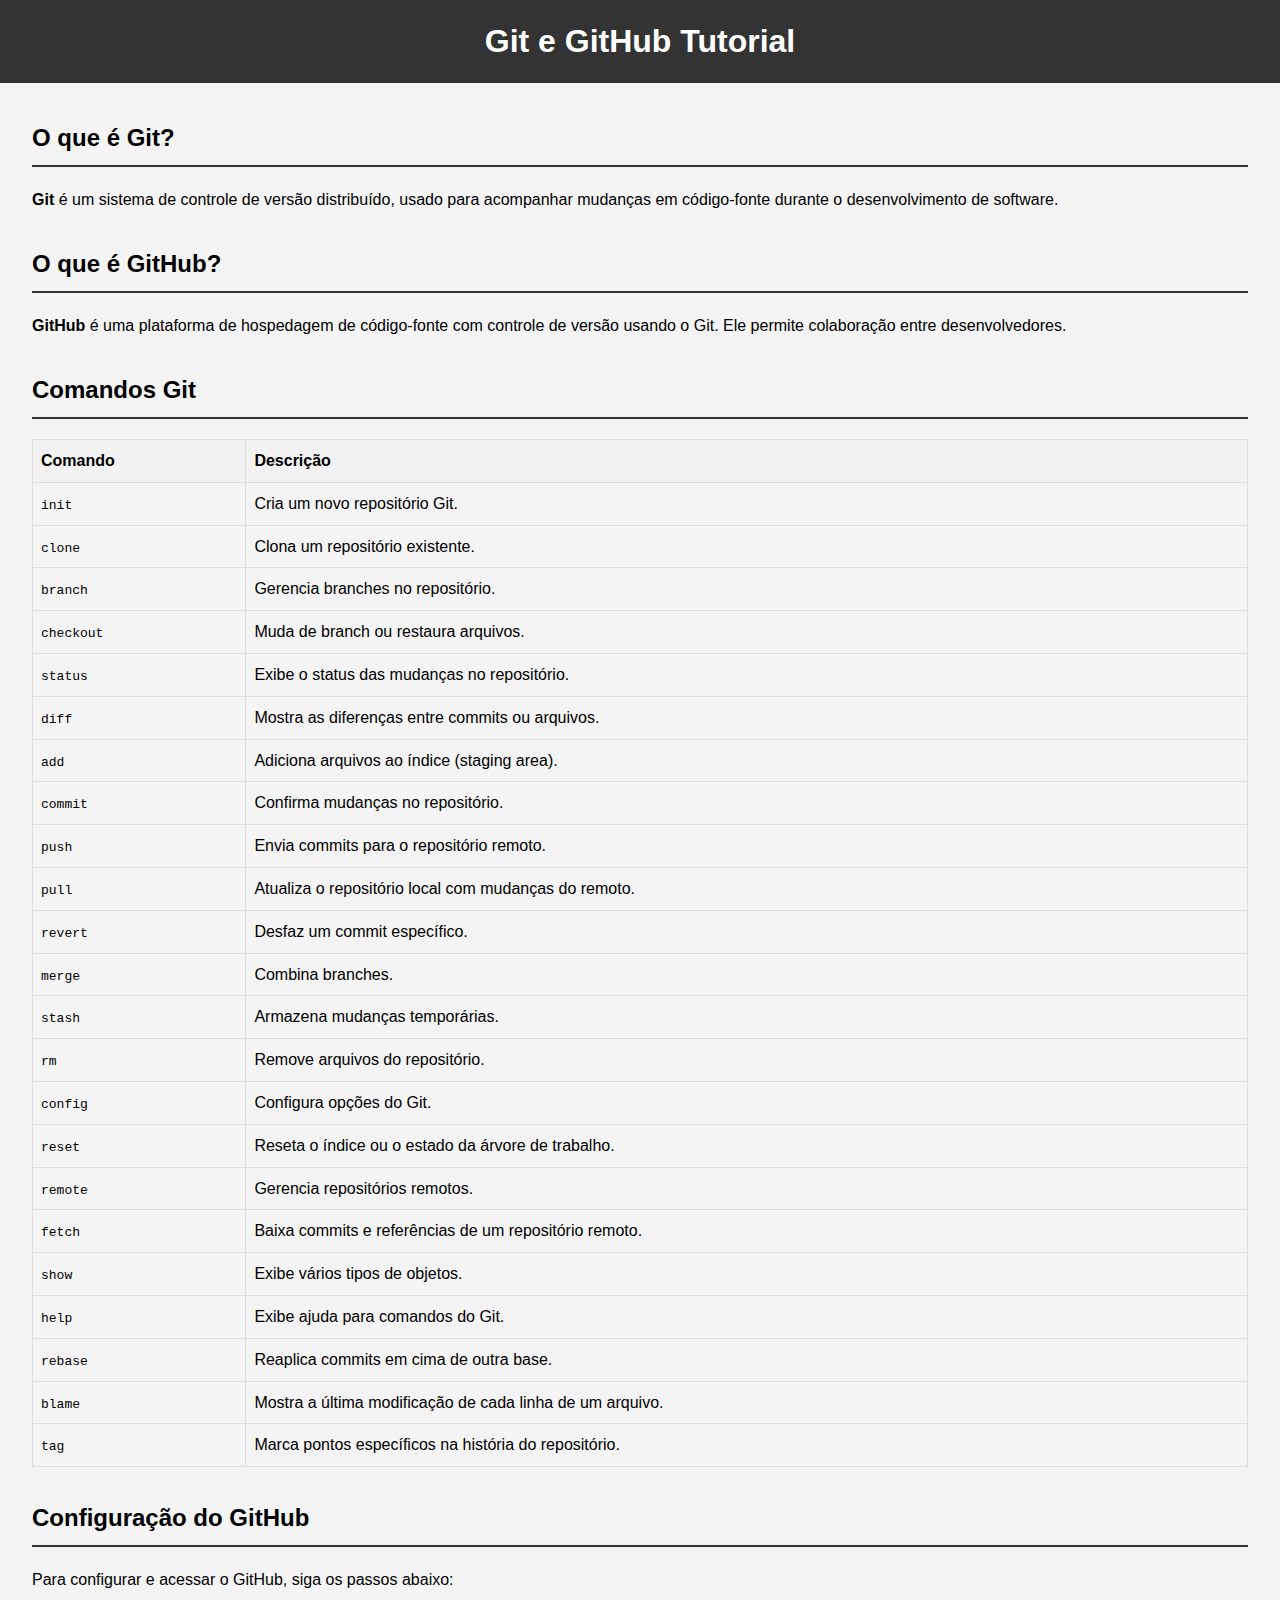
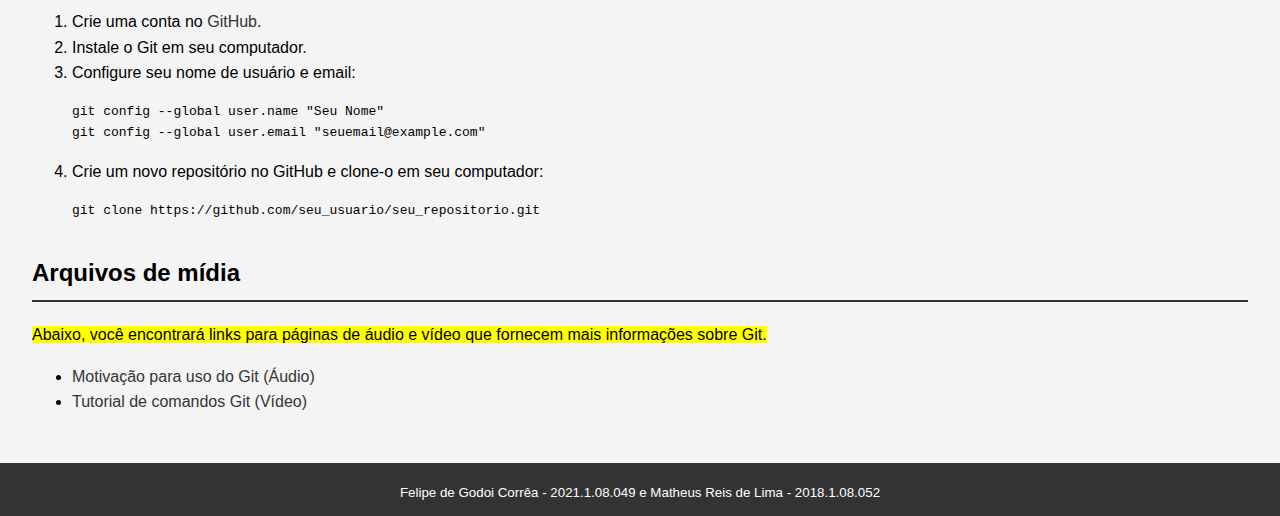
==== index.html @ fd596df6 "first commit" ====
<!DOCTYPE html>
<html lang="en">
<head>
    <meta charset="UTF-8">
    <title>Git e GitHub Tutorial</title>
    <link rel="stylesheet" href="css/styles.css">
</head>
<body>
    <div class="content">
        <header>
            <h1>Git e GitHub Tutorial</h1>
        </header>
       
        <main>
            <section>
                <h2>O que é Git?</h2>
                <p><b>Git</b> é um sistema de controle de versão distribuído, usado para acompanhar mudanças em código-fonte durante o desenvolvimento de software.</p>
            </section>
           
            <section>
                <h2>O que é GitHub?</h2>
                <p><b>GitHub</b> é uma plataforma de hospedagem de código-fonte com controle de versão usando o Git. Ele permite colaboração entre desenvolvedores.</p>
            </section>
           
            <section>
                <h2>Comandos Git</h2>
                <table>
                    <tr>
                        <th>Comando</th>
                        <th>Descrição</th>
                    </tr>
                    <tr>
                        <td><code>init</code></td>
                        <td>Cria um novo repositório Git.</td>
                    </tr>
                    <tr>
                        <td><code>clone</code></td>
                        <td>Clona um repositório existente.</td>
                    </tr>
                    <tr>
                        <td><code>branch</code></td>
                        <td>Gerencia branches no repositório.</td>
                    </tr>
                    <tr>
                        <td><code>checkout</code></td>
                        <td>Muda de branch ou restaura arquivos.</td>
                    </tr>
                    <tr>
                        <td><code>status</code></td>
                        <td>Exibe o status das mudanças no repositório.</td>
                    </tr>
                    <tr>
                        <td><code>diff</code></td>
                        <td>Mostra as diferenças entre commits ou arquivos.</td>
                    </tr>
                    <tr>
                        <td><code>add</code></td>
                        <td>Adiciona arquivos ao índice (staging area).</td>
                    </tr>
                    <tr>
                        <td><code>commit</code></td>
                        <td>Confirma mudanças no repositório.</td>
                    </tr>
                    <tr>
                        <td><code>push</code></td>
                        <td>Envia commits para o repositório remoto.</td>
                    </tr>
                    <tr>
                        <td><code>pull</code></td>
                        <td>Atualiza o repositório local com mudanças do remoto.</td>
                    </tr>
                    <tr>
                        <td><code>revert</code></td>
                        <td>Desfaz um commit específico.</td>
                    </tr>
                    <tr>
                        <td><code>merge</code></td>
                        <td>Combina branches.</td>
                    </tr>
                    <tr>
                        <td><code>stash</code></td>
                        <td>Armazena mudanças temporárias.</td>
                    </tr>
                    <tr>
                        <td><code>rm</code></td>
                        <td>Remove arquivos do repositório.</td>
                    </tr>
                    <tr>
                        <td><code>config</code></td>
                        <td>Configura opções do Git.</td>
                    </tr>
                    <tr>
                        <td><code>reset</code></td>
                        <td>Reseta o índice ou o estado da árvore de trabalho.</td>
                    </tr>
                    <tr>
                        <td><code>remote</code></td>
                        <td>Gerencia repositórios remotos.</td>
                    </tr>
                    <tr>
                        <td><code>fetch</code></td>
                        <td>Baixa commits e referências de um repositório remoto.</td>
                    </tr>
                    <tr>
                        <td><code>show</code></td>
                        <td>Exibe vários tipos de objetos.</td>
                    </tr>
                    <tr>
                        <td><code>help</code></td>
                        <td>Exibe ajuda para comandos do Git.</td>
                    </tr>
                    <tr>
                        <td><code>rebase</code></td>
                        <td>Reaplica commits em cima de outra base.</td>
                    </tr>
                    <tr>
                        <td><code>blame</code></td>
                        <td>Mostra a última modificação de cada linha de um arquivo.</td>
                    </tr>
                    <tr>
                        <td><code>tag</code></td>
                        <td>Marca pontos específicos na história do repositório.</td>
                    </tr>
                </table>
            </section>
           
            <section>
                <h2>Configuração do GitHub</h2>
                <p>Para configurar e acessar o GitHub, siga os passos abaixo:</p>
                <ol>
                    <li>Crie uma conta no <a href="https://github.com/">GitHub</a>.</li>
                    <li>Instale o Git em seu computador.</li>
                    <li>Configure seu nome de usuário e email:
                        <pre><code>git config --global user.name "Seu Nome"
git config --global user.email "seuemail@example.com"</code></pre>
                    </li>
                    <li>Crie um novo repositório no GitHub e clone-o em seu computador:
                        <pre><code>git clone https://github.com/seu_usuario/seu_repositorio.git</code></pre>
                    </li>
                </ol>
            </section>
           
            <section>
                <h2>Arquivos de mídia</h2>
                <p><mark>Abaixo, você encontrará links para páginas de áudio e vídeo que fornecem mais informações sobre Git.</mark></p>
                <ul>
                    <li><a href="audio.html">Motivação para uso do Git (Áudio)</a></li>
                    <li><a href="video.html">Tutorial de comandos Git (Vídeo)</a></li>
                </ul>
            </section>
        </main>
    </div>


    <footer>
        <small>Felipe de Godoi Corrêa - 2021.1.08.049 e Matheus Reis de Lima - 2018.1.08.052</small>
    </footer>
</body>
</html>
---- css/styles.css ----
body {
    font-family: Arial, sans-serif;
    line-height: 1.6;
    margin: 0;
    padding: 0;
    background-color: #f4f4f4;
}


.content {
    min-height: 100vh;
    display: flex;
    flex-direction: column;
}


header {
    background: #333;
    color: #fff;
    padding: 1rem 0;
    text-align: center;
}


header h1 {
    margin: 0;
}


main {
    flex: 1;
    padding: 1rem 2rem;
}


section {
    margin-bottom: 2rem;
}


h2 {
    border-bottom: 2px solid #333;
    padding-bottom: 0.5rem;
}


p, ol, ul, pre {
    margin: 1rem 0;
}


table {
    width: 100%;
    border-collapse: collapse;
    margin: 1rem 0;
}


table, th, td {
    border: 1px solid #ddd;
}


th, td {
    padding: 0.5rem;
    text-align: left;
}


th {
    background-color: #f2f2f2;
}


a {
    color: #333;
    text-decoration: none;
}


a:hover {
    text-decoration: underline;
}


footer {
    background: #333;
    color: #fff;
    text-align: center;
    padding: 1rem 0;
}
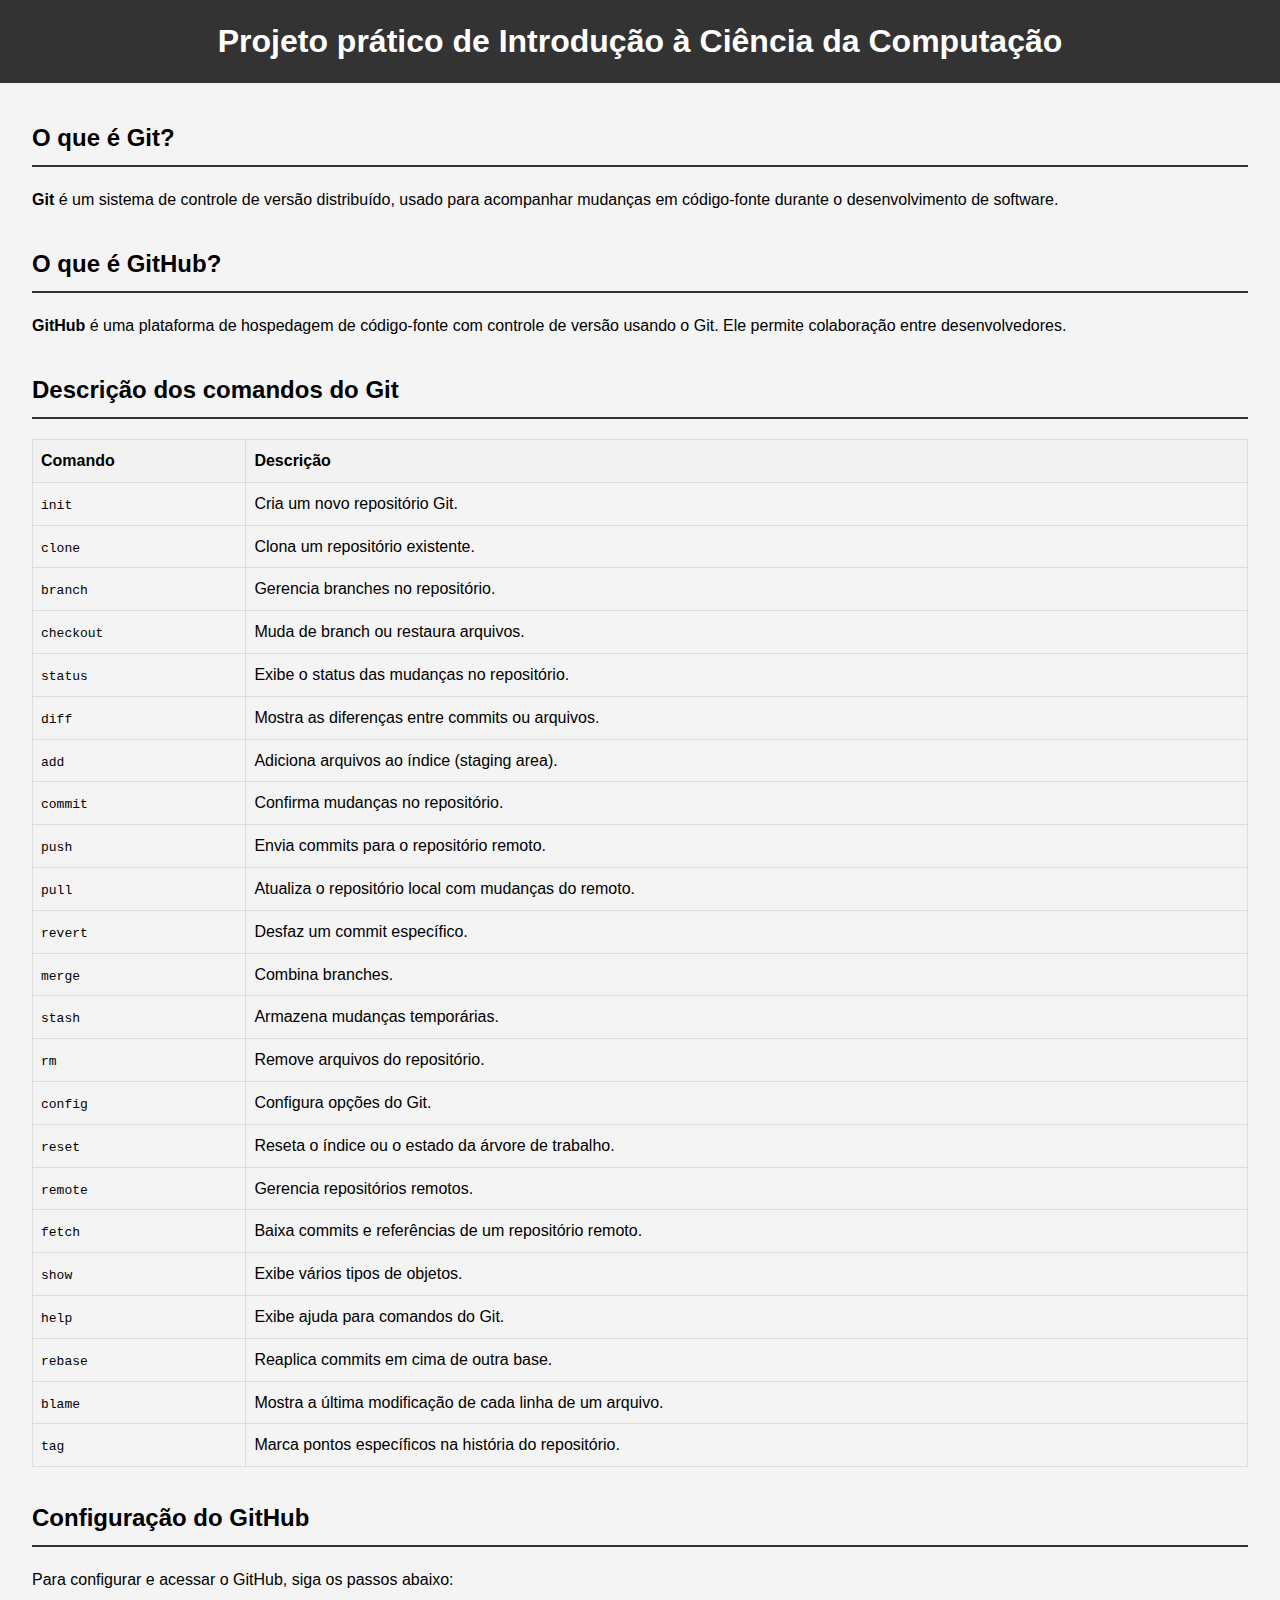
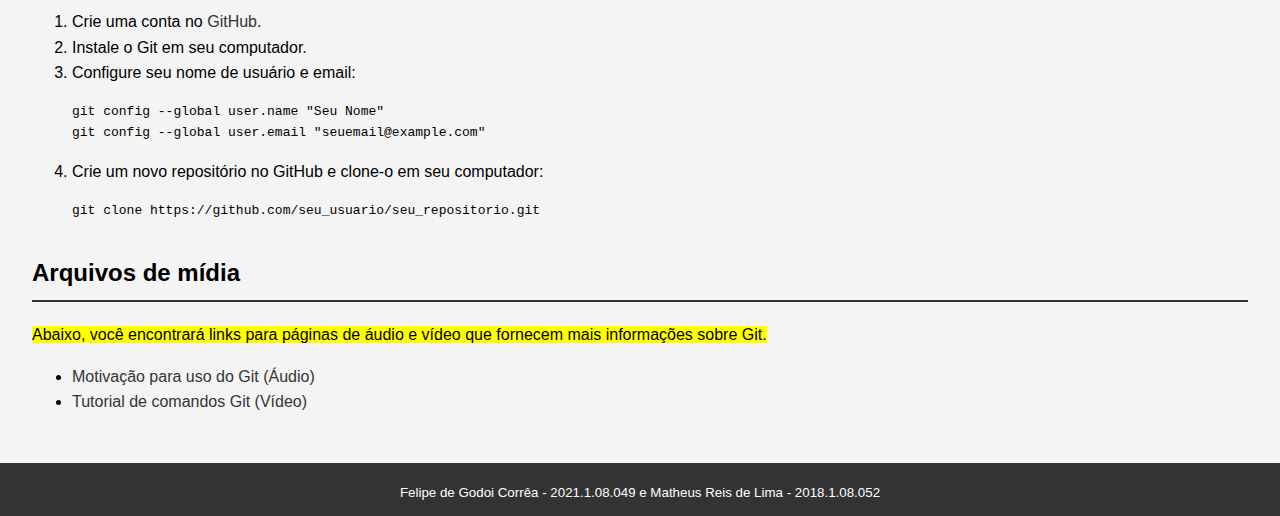
==== commit 4fb3aa19: "pequenas modificações" ====
--- a/index.html
+++ b/index.html
@@ -8,7 +8,7 @@
 <body>
     <div class="content">
         <header>
-            <h1>Git e GitHub Tutorial</h1>
+            <h1>Projeto prático de Introdução à Ciência da Computação</h1>
         </header>
        
         <main>
@@ -23,7 +23,7 @@
             </section>
            
             <section>
-                <h2>Comandos Git</h2>
+                <h2>Descrição dos comandos do Git</h2>
                 <table>
                     <tr>
                         <th>Comando</th>
